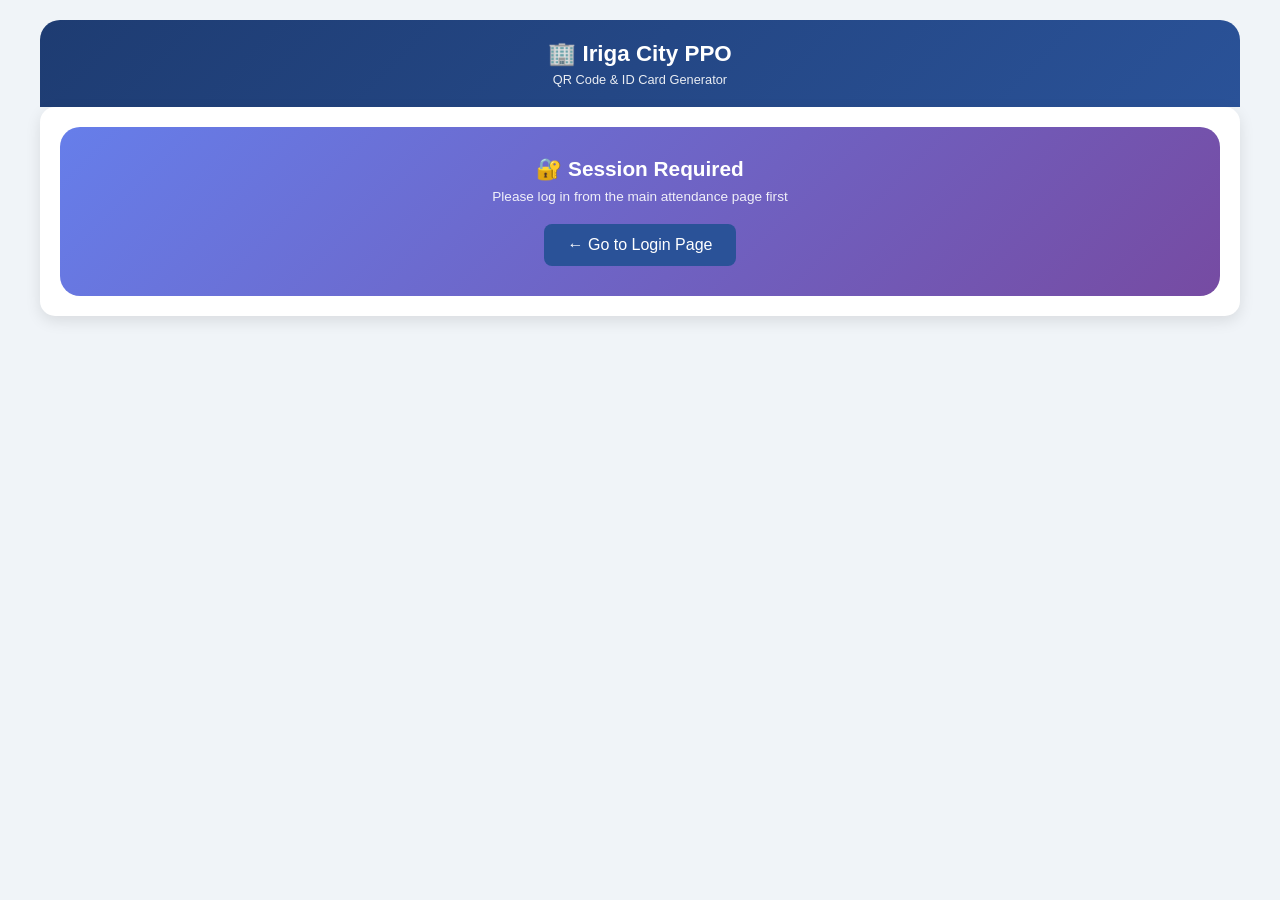
==== qr-generator.html @ 8c1c6035 "commit" ====
<!DOCTYPE html>
<html lang="en">
<head>
    <meta charset="UTF-8">
    <meta name="viewport" content="width=device-width, initial-scale=1.0, user-scalable=yes">
    <title>Iriga PPO - QR Code & ID Card System</title>
    <link rel="stylesheet" href="style.css">
    <script src="https://cdn.jsdelivr.net/npm/qrcode@1.5.1/build/qrcode.min.js"></script>
    <script src="https://cdn.jsdelivr.net/npm/xlsx@0.18.5/dist/xlsx.full.min.js"></script>
    <script src="https://cdn.jsdelivr.net/npm/html2canvas@1.4.1/dist/html2canvas.min.js"></script>
    <script src="https://cdn.jsdelivr.net/npm/jszip@3.10.1/dist/jszip.min.js"></script>
</head>
<body>
    <div class="container">
        <div class="header">
            <h1>🏢 Iriga City PPO</h1>
            <p>QR Code & ID Card Generator</p>
        </div>
        
        <!-- Session Expired / Not Logged In Message -->
        <div id="sessionExpired" class="card" style="text-align: center; display: none;">
            <div class="login-section" style="margin: 0;">
                <h2>🔐 Session Required</h2>
                <p>Please log in from the main attendance page first</p>
                <div style="margin-top: 20px;">
                    <a href="index.html" style="background: #2a5298; color: white; text-decoration: none; padding: 12px 24px; border-radius: 8px; display: inline-block;">← Go to Login Page</a>
                </div>
            </div>
        </div>
        
        <!-- Main Content (hidden until session verified) -->
        <div id="mainContent" style="display: none;">
            <!-- User Info Bar -->
            <div id="userInfoBar" class="user-info" style="display: flex; margin-bottom: 20px;">
                <div class="user-details">
                    <img id="userAvatar" class="user-avatar" src="" alt="Avatar">
                    <div class="user-text">
                        <div class="user-name" id="userNameDisplay"></div>
                        <div class="user-email" id="userEmailDisplay"></div>
                    </div>
                </div>
                <button id="logoutBtn" class="logout-btn">Sign Out</button>
            </div>
            
            <div class="card">
                <div class="info-badge">
                    ✅ <strong>Batch Import from Excel!</strong> Generate QR codes & ID cards.
                </div>
                <div class="import-section">
                    <h3>📊 Batch Import from Excel/Google Sheets</h3>
                    <div class="file-input">
                        <input type="file" id="excelFile" accept=".xlsx, .xls, .csv, .xlsm">
                        <button id="importBtn" class="btn-import">📥 Import & Generate</button>
                        <button id="downloadTemplateBtn" class="btn-download">📄 Download Template</button>
                    </div>
                    <a href="#" id="templateHelpLink" class="template-link">📋 View template format</a>
                    <div id="importStatus" class="status-message" style="display: none;"></div>
                    <div class="progress-bar" id="progressBar">
                        <div class="progress-fill" id="progressFill"></div>
                    </div>
                </div>
                
                <h2>Single QR Code Generation</h2>
                <form id="qrForm">
                    <div class="row">
                        <div class="form-group">
                            <label>PS ID (Docket Number) *</label>
                            <input type="text" id="pusId" placeholder="e.g., PS-2024-001" required>
                        </div>
                        <div class="form-group">
                            <label>Full Name *</label>
                            <input type="text" id="pusName" placeholder="Last Name, First Name MI" required>
                        </div>
                    </div>
                    <div class="row">
                        <div class="form-group">
                            <label>Gender *</label>
                            <select id="gender" required>
                                <option value="Male">Male</option>
                                <option value="Female" selected>Female</option>
                                <option value="LGBTQIA+">LGBTQIA+</option>
                            </select>
                        </div>
                        <div class="form-group">
                            <label>Age *</label>
                            <input type="number" id="age" placeholder="46" required>
                        </div>
                    </div>
                    <div class="row">
                        <div class="form-group">
                            <label>Offense Category *</label>
                            <select id="offenseCategory" required>
                                <option value="Drug Offense">Drug Offense</option>
                                <option value="Non-Drug Offense">Non-Drug Offense</option>
                            </select>
                        </div>
                        <div class="form-group">
                            <label>Criminal Case Number</label>
                            <input type="text" id="caseNumber" placeholder="e.g., RTC-2024-00123">
                        </div>
                    </div>
                    <div class="row">
                        <div class="form-group">
                            <label>Supervision Period</label>
                            <div class="row" style="gap: 10px;">
                                <input type="date" id="startDate" placeholder="Start MM-DD-YYYY">
                                <input type="date" id="endDate" placeholder="End MM-DD-YYYY">
                            </div>
                        </div>
                        <div class="form-group">
                            <label>Address</label>
                            <input type="text" id="address" placeholder="Complete residential address">
                        </div>
                    </div>
                    <div class="row">
                        <div class="form-group">
                            <label>Supervising Officer</label>
                            <input type="text" id="officer" placeholder="SSPO JANET B. PAVIA">
                        </div>
                        <div class="form-group">
                            <label>Cluster/Area</label>
                            <input type="text" id="cluster" placeholder="IRIGA">
                        </div>
                    </div>
                    <div class="btn-group">
                        <button type="submit" id="generateQrBtn">🔲 Generate QR Code</button>
                        <button type="button" onclick="clearForm()">🗑️ Clear</button>
                    </div>
                </form>
            </div>
            
            <!-- COLLAPSIBLE SAVED PERSONS SECTION -->
            <div class="card collapsible-section">
                <div class="collapsible-header" id="savedPersonsHeader">
                    <h3>📋 Saved Persons</h3>
                    <span class="collapsible-icon" id="collapsibleIcon">▼</span>
                </div>
                <div class="collapsible-content" id="savedPersonsContent">
                    <div id="pusList" class="batch-list">
                        <p>No records yet. Generate QR codes to add persons.</p>
                    </div>
                    <div class="btn-group">
                        <button onclick="exportAllPUS()" class="btn-batch">📤 Export All Data</button>
                        <button onclick="clearAllPUS()" class="btn-download">🗑️ Clear All</button>
                    </div>
                </div>
            </div>
            
            <div class="nav-link">
                <a href="index.html">📱 Go to Attendance Scanner</a>
            </div>
        </div>
    </div>
    
    <!-- BATCH MODAL POPUP -->
    <div id="batchModal" class="batch-modal">
        <div class="batch-modal-content">
            <div class="batch-modal-header">
                <h3>📦 Batch Generated QR Codes</h3>
                <span class="batch-modal-close" id="batchModalClose">&times;</span>
            </div>
            <div class="batch-modal-body">
                <div class="batch-modal-actions" style="display: flex; gap: 8px; flex-wrap: wrap; justify-content: center; margin-bottom: 15px;">
                    <button id="massDownloadQrsBtnModal" class="btn-mass" style="padding: 6px 12px; font-size: 12px; margin: 0;">📦 QR ZIP</button>
                    <button id="massDownloadCardsBtnModal" class="btn-mass" style="padding: 6px 12px; font-size: 12px; margin: 0;">🆔 Cards ZIP</button>
                    <button id="massPrintCardsBtnModal" class="btn-mass" style="padding: 6px 12px; font-size: 12px; margin: 0;">🖨️ Print All</button>
                </div>
                <div id="massProgressModal" class="mass-progress" style="display: none;">
                    <div class="progress-bar" style="display: block;">
                        <div class="progress-fill" id="massProgressFillModal"></div>
                    </div>
                    <div id="massStatusModal" class="status-message status-info" style="display: block;"></div>
                </div>
                <div id="batchListModal" class="batch-list-modal"></div>
            </div>
            <div class="batch-modal-footer" style="padding: 10px 15px; gap: 8px;">
                <button id="clearBatchBtnModal" class="btn-download" style="padding: 6px 12px; font-size: 12px; margin: 0;">🗑️ Clear</button>
                <button id="closeBatchModalBtn" class="btn-mass" style="padding: 6px 12px; font-size: 12px; margin: 0;">Close</button>
            </div>
        </div>
    </div>
    
    <!-- MODAL POPUP FOR SINGLE QR CODE -->
    <div id="qrModal" class="modal">
        <div class="modal-content">
            <div class="modal-header">
                <h2>📱 QR Code Generated</h2>
                <span class="modal-close">&times;</span>
            </div>
            <div class="modal-body">
                <div id="modalQrcode" class="modal-qrcode"></div>
                <div id="modalClientInfo" class="modal-client-info"></div>
            </div>
            <div class="modal-footer">
                <button id="modalDownloadQrBtn" class="btn-import">📥 Download QR</button>
                <button id="modalDownloadCardBtn" class="btn-download">🆔 ID Card</button>
                <button id="modalPrintBtn" class="btn-batch">🖨️ Print</button>
                <button id="modalCloseBtn" class="btn-mass">Close</button>
            </div>
        </div>
    </div>
    
    <div id="idCardContainer" class="id-card-template"></div>
    
    <script src="qr-generator.js"></script>
    
    <script>
        // Toggle functionality for collapsible section
        const savedPersonsHeader = document.getElementById('savedPersonsHeader');
        const savedPersonsContent = document.getElementById('savedPersonsContent');
        const collapsibleIcon = document.getElementById('collapsibleIcon');
        
        savedPersonsHeader.addEventListener('click', function() {
            savedPersonsContent.classList.toggle('show');
            collapsibleIcon.classList.toggle('open');
        });
        
        // Batch Modal functionality
        const batchModal = document.getElementById('batchModal');
        const batchModalClose = document.getElementById('batchModalClose');
        const closeBatchModalBtn = document.getElementById('closeBatchModalBtn');
        
        function openBatchModal() {
            batchModal.style.display = 'block';
            document.body.style.overflow = 'hidden';
        }
        
        function closeBatchModal() {
            batchModal.style.display = 'none';
            document.body.style.overflow = '';
        }
        
        batchModalClose.addEventListener('click', closeBatchModal);
        closeBatchModalBtn.addEventListener('click', closeBatchModal);
        
        window.addEventListener('click', function(event) {
            if (event.target === batchModal) {
                closeBatchModal();
            }
        });
        
        // Expose functions for qr-generator.js
        window.openBatchModal = openBatchModal;
        window.closeBatchModal = closeBatchModal;
    </script>
</body>
</html>
---- style.css ----
/* ============================================
   IRIGA PPO - SHARED STYLES
   For both Attendance System and QR Generator
   ============================================ */

   * {
    margin: 0;
    padding: 0;
    box-sizing: border-box;
}

body {
    background: #f0f4f8;
    font-family: 'Segoe UI', Tahoma, Geneva, Verdana, sans-serif;
    padding: 20px;
    min-height: 100vh;
}

.container {
    max-width: 1200px;
    margin: 0 auto;
}

/* ============================================
   HEADER STYLES
   ============================================ */

.header {
    background: linear-gradient(135deg, #1e3c72 0%, #2a5298 100%);
    color: white;
    padding: 20px;
    border-radius: 20px 20px 0 0;
    text-align: center;
}

.header h1 {
    font-size: 1.4rem;
    margin-bottom: 5px;
}

.header p {
    font-size: 0.8rem;
    opacity: 0.9;
}

/* ============================================
   CARD STYLES
   ============================================ */

.card {
    background: white;
    border-radius: 15px;
    padding: 20px;
    margin-bottom: 20px;
    box-shadow: 0 5px 15px rgba(0,0,0,0.1);
}

.form-card {
    background: white;
    padding: 25px;
    border-radius: 0 0 20px 20px;
    box-shadow: 0 5px 15px rgba(0,0,0,0.1);
}

/* ============================================
   FORM STYLES
   ============================================ */

.form-group {
    margin-bottom: 15px;
}

label {
    display: block;
    font-weight: 600;
    margin-bottom: 5px;
    color: #2c3e50;
    font-size: 0.85rem;
}

input, select, textarea {
    width: 100%;
    padding: 10px 12px;
    border: 2px solid #e0e0e0;
    border-radius: 8px;
    font-size: 14px;
    transition: border-color 0.2s;
}

input:focus, select:focus, textarea:focus {
    outline: none;
    border-color: #2a5298;
}

textarea {
    resize: vertical;
    min-height: 70px;
    font-family: inherit;
}

.row {
    display: grid;
    grid-template-columns: 1fr 1fr;
    gap: 15px;
}

/* ============================================
   BUTTON STYLES
   ============================================ */

button {
    background: #2a5298;
    color: white;
    border: none;
    padding: 10px 20px;
    border-radius: 8px;
    cursor: pointer;
    font-size: 14px;
    font-weight: 600;
    margin-right: 8px;
    margin-top: 8px;
    transition: all 0.2s;
}

button:hover {
    background: #1e3c72;
    transform: scale(1.02);
}

button:disabled {
    background: #95a5a6;
    cursor: not-allowed;
    transform: none;
}

.btn-import {
    background: #28a745;
}

.btn-import:hover {
    background: #218838;
}

.btn-batch {
    background: #17a2b8;
}

.btn-batch:hover {
    background: #138496;
}

.btn-download {
    background: #6c757d;
}

.btn-download:hover {
    background: #5a6268;
}

.btn-mass {
    background: #fd7e14;
}

.btn-mass:hover {
    background: #e96a0a;
}

.btn-small {
    background: #27ae60;
    padding: 5px 10px;
    font-size: 11px;
    margin-top: 0;
}

/* Compact buttons for modal */
.btn-modal-compact {
    background: #17a2b8;
    color: white;
    border: none;
    padding: 5px 10px;
    border-radius: 6px;
    cursor: pointer;
    font-size: 11px;
    font-weight: 500;
    margin: 0;
    transition: all 0.2s;
}

.btn-modal-compact:hover {
    background: #138496;
    transform: scale(1.02);
}

.btn-modal-danger {
    background: #dc3545;
    padding: 5px 10px;
    font-size: 11px;
}

.btn-modal-danger:hover {
    background: #c82333;
}

.btn-modal-primary {
    background: #2a5298;
    padding: 5px 10px;
    font-size: 11px;
}

.btn-modal-primary:hover {
    background: #1e3c72;
}

.submit-btn {
    background: #2a5298;
    color: white;
    border: none;
    padding: 12px 20px;
    border-radius: 12px;
    font-size: 1rem;
    font-weight: 600;
    cursor: pointer;
    width: 100%;
    transition: all 0.2s;
    margin-top: 10px;
}

.submit-btn:hover:not(:disabled) {
    background: #1e3c72;
    transform: translateY(-1px);
}

.btn-group {
    display: flex;
    gap: 8px;
    flex-wrap: wrap;
    justify-content: center;
    margin-top: 12px;
}

/* ============================================
   LOGIN SECTION
   ============================================ */

.login-section {
    background: linear-gradient(135deg, #667eea 0%, #764ba2 100%);
    padding: 30px 20px;
    border-radius: 20px;
    text-align: center;
    color: white;
    margin-bottom: 20px;
}

.login-section h2 {
    font-size: 1.3rem;
    margin-bottom: 8px;
}

.login-section p {
    margin-bottom: 15px;
    opacity: 0.9;
    font-size: 0.85rem;
}

.g_id_signin {
    display: flex;
    justify-content: center;
    margin: 15px 0;
}

/* ============================================
   USER INFO
   ============================================ */

.user-info {
    background: #e3f2fd;
    padding: 12px 15px;
    border-radius: 12px;
    margin-bottom: 20px;
    display: none;
    align-items: center;
    justify-content: space-between;
    flex-wrap: wrap;
    gap: 10px;
}

.user-details {
    display: flex;
    align-items: center;
    gap: 10px;
    flex-wrap: wrap;
}

.user-avatar {
    width: 40px;
    height: 40px;
    border-radius: 50%;
    object-fit: cover;
}

.user-text {
    line-height: 1.3;
}

.user-name {
    font-weight: 600;
    color: #1e3c72;
    font-size: 0.9rem;
}

.user-email {
    font-size: 0.7rem;
    color: #5a6e7c;
}

.logout-btn {
    background: #dc3545;
    color: white;
    border: none;
    padding: 6px 15px;
    border-radius: 20px;
    cursor: pointer;
    font-size: 0.8rem;
    font-weight: 500;
    transition: all 0.2s;
}

.logout-btn:hover {
    background: #c82333;
    transform: scale(1.02);
}

/* ============================================
   SCANNER SECTION
   ============================================ */

.scanner-area {
    background: linear-gradient(135deg, #667eea 0%, #764ba2 100%);
    border-radius: 15px;
    padding: 25px 20px;
    text-align: center;
    cursor: pointer;
    color: white;
    margin-bottom: 20px;
    transition: transform 0.2s, box-shadow 0.2s;
}

.scanner-area:hover {
    transform: scale(1.01);
    box-shadow: 0 5px 15px rgba(0,0,0,0.15);
}

.scanner-icon {
    font-size: 45px;
    margin-bottom: 8px;
}

.scanner-area h3 {
    font-size: 1.2rem;
    margin-bottom: 5px;
}

.scanner-area p {
    font-size: 0.8rem;
    opacity: 0.9;
}

/* ============================================
   SCANNER MODAL
   ============================================ */

.scanner-modal {
    display: none;
    position: fixed;
    top: 0;
    left: 0;
    width: 100%;
    height: 100%;
    background: black;
    z-index: 1000;
}

#scannerVideo {
    width: 100%;
    height: 100%;
    object-fit: cover;
}

.close-scanner {
    position: absolute;
    top: 20px;
    right: 20px;
    background: #dc3545;
    color: white;
    padding: 8px 16px;
    border: none;
    border-radius: 25px;
    z-index: 1001;
    cursor: pointer;
    font-weight: 600;
    width: auto;
}

/* ============================================
   PUS INFO CARD
   ============================================ */

.pus-info-card {
    background: #e3f2fd;
    border-radius: 12px;
    padding: 15px;
    margin: 15px 0;
}

.pus-info-card h3 {
    color: #1e3c72;
    margin-bottom: 10px;
    font-size: 1rem;
    border-left: 3px solid #2a5298;
    padding-left: 10px;
}

.info-row {
    display: flex;
    padding: 8px 0;
    border-bottom: 1px solid #cfe3f5;
    font-size: 0.8rem;
}

.info-row:last-child {
    border-bottom: none;
}

.info-label {
    font-weight: 700;
    width: 110px;
    color: #1e3c72;
}

.info-value {
    flex: 1;
    color: #2c3e50;
    word-break: break-word;
}

/* ============================================
   MESSAGES
   ============================================ */

.message {
    padding: 10px 15px;
    border-radius: 10px;
    margin-top: 15px;
    text-align: center;
    font-size: 0.8rem;
}

.message-success {
    background: #d4edda;
    color: #155724;
    border-left: 4px solid #28a745;
}

.message-error {
    background: #f8d7da;
    color: #721c24;
    border-left: 4px solid #dc3545;
}

.message-info {
    background: #d1ecf1;
    color: #0c5460;
    border-left: 4px solid #17a2b8;
}

/* ============================================
   CONFIG SECTION
   ============================================ */

.config-section {
    background: #fff3cd;
    padding: 12px;
    border-radius: 10px;
    margin-bottom: 15px;
    display: none;
    border-left: 4px solid #ffc107;
}

.config-section label {
    font-size: 0.75rem;
    margin-bottom: 5px;
}

.config-section input {
    width: 100%;
    padding: 8px;
    font-size: 0.7rem;
    font-family: monospace;
    border: 1px solid #ddd;
    border-radius: 8px;
    margin: 8px 0;
}

/* ============================================
   IMPORT SECTION (QR GENERATOR)
   ============================================ */

.import-section {
    background: #e8f5e9;
    border-radius: 10px;
    padding: 15px;
    margin-bottom: 20px;
    border-left: 4px solid #28a745;
}

.import-section h3 {
    color: #2e7d32;
    margin-bottom: 10px;
    font-size: 1rem;
}

.file-input {
    display: flex;
    gap: 10px;
    flex-wrap: wrap;
    align-items: center;
}

.file-input input {
    flex: 1;
    padding: 8px;
}

.progress-bar {
    width: 100%;
    height: 15px;
    background: #e0e0e0;
    border-radius: 10px;
    overflow: hidden;
    margin: 10px 0;
    display: none;
}

.progress-fill {
    height: 100%;
    background: #28a745;
    width: 0%;
    transition: width 0.3s;
}

/* ============================================
   BATCH LIST STYLES - COMPACT
   ============================================ */

.batch-list {
    margin-top: 15px;
    max-height: 350px;
    overflow-y: auto;
}

.batch-item {
    background: #f8f9fa;
    padding: 10px 12px;
    margin-bottom: 8px;
    border-radius: 8px;
    display: flex;
    justify-content: space-between;
    align-items: center;
    border-left: 3px solid #2a5298;
    transition: all 0.2s;
}

.batch-item:hover {
    background: #e9ecef;
    transform: translateX(3px);
}

.batch-info {
    flex: 1;
}

.batch-name {
    font-weight: 600;
    color: #2c3e50;
    font-size: 0.85rem;
}

.batch-details {
    font-size: 0.7rem;
    color: #7f8c8d;
    margin-top: 3px;
}

.batch-actions {
    display: flex;
    gap: 6px;
    flex-wrap: wrap;
}

.mass-actions {
    background: #f8f9fa;
    border-radius: 10px;
    padding: 12px;
    margin-bottom: 15px;
    border: 1px solid #dee2e6;
}

.mass-actions h4 {
    margin-bottom: 10px;
    color: #2c3e50;
    font-size: 0.9rem;
}

.mass-progress {
    margin-top: 10px;
    display: none;
}

/* ============================================
   INFO BADGE
   ============================================ */

.info-badge {
    background: #d1ecf1;
    color: #0c5460;
    padding: 10px;
    border-radius: 8px;
    margin-bottom: 15px;
    font-size: 13px;
    border-left: 4px solid #0c5460;
}

.status-message {
    margin-top: 10px;
    padding: 8px;
    border-radius: 8px;
    font-size: 12px;
}

.status-success {
    background: #d4edda;
    color: #155724;
}

.status-error {
    background: #f8d7da;
    color: #721c24;
}

.status-info {
    background: #d1ecf1;
    color: #0c5460;
}

.template-link {
    display: inline-block;
    margin-top: 8px;
    color: #28a745;
    text-decoration: none;
    font-size: 12px;
}

.template-link:hover {
    text-decoration: underline;
}

/* ============================================
   QR CONTAINER STYLES
   ============================================ */

.qr-container {
    text-align: center;
    padding: 20px;
    background: #f8f9fa;
    border-radius: 10px;
    margin-top: 15px;
    border: 2px solid #e0e0e0;
    display: none;
}

#qrcode {
    display: flex;
    justify-content: center;
    margin: 15px 0;
    background: white;
    padding: 15px;
    border-radius: 10px;
    min-height: 280px;
    align-items: center;
}

#qrcode canvas, #qrcode img {
    max-width: 250px;
    height: auto;
    box-shadow: 0 2px 10px rgba(0,0,0,0.1);
}

/* ============================================
   FIXED MODAL STYLES - NO SCROLLBAR
   ============================================ */

.modal {
    display: none;
    position: fixed;
    z-index: 1000;
    left: 0;
    top: 0;
    width: 100%;
    height: 100%;
    background-color: rgba(0,0,0,0.7);
    animation: fadeIn 0.3s ease;
}

@keyframes fadeIn {
    from { opacity: 0; }
    to { opacity: 1; }
}

.modal-content {
    background-color: white;
    margin: 5% auto;
    border-radius: 15px;
    width: 90%;
    max-width: 420px;
    box-shadow: 0 5px 25px rgba(0,0,0,0.3);
    animation: slideIn 0.3s ease;
    position: relative;
    overflow: hidden;
}

@keyframes slideIn {
    from { transform: translateY(-50px); opacity: 0; }
    to { transform: translateY(0); opacity: 1; }
}

.modal-header {
    padding: 10px 15px;
    background: linear-gradient(135deg, #1e3c72 0%, #2a5298 100%);
    color: white;
    border-radius: 15px 15px 0 0;
    display: flex;
    justify-content: space-between;
    align-items: center;
}

.modal-header h2 {
    font-size: 1rem;
    margin: 0;
}

.modal-close, .modal-close-idcard {
    font-size: 24px;
    font-weight: bold;
    cursor: pointer;
    transition: 0.2s;
    line-height: 1;
}

.modal-close:hover, .modal-close-idcard:hover {
    color: #ff9800;
    transform: scale(1.1);
}

.modal-body {
    padding: 12px;
    text-align: center;
    overflow: visible;
}

.modal-qrcode {
    display: flex;
    justify-content: center;
    margin-bottom: 8px;
    background: white;
    padding: 6px;
    border-radius: 10px;
}

.modal-qrcode canvas {
    width: 160px !important;
    height: 160px !important;
    max-width: 100%;
    border: 2px solid #ddd;
    border-radius: 10px;
    padding: 5px;
    background: white;
    box-shadow: 0 2px 8px rgba(0,0,0,0.1);
}

.modal-client-info {
    text-align: left;
    background: #f8f9fa;
    padding: 8px 10px;
    border-radius: 8px;
    margin-top: 6px;
    font-size: 11px;
    max-height: none;
    overflow: visible;
}

.modal-client-info p {
    margin: 3px 0;
    word-break: break-word;
}

.modal-client-info strong {
    color: #1e3c72;
}

.modal-footer {
    padding: 10px 12px;
    display: flex;
    gap: 6px;
    flex-wrap: wrap;
    justify-content: center;
    border-top: 1px solid #eee;
    background: #f8f9fa;
    border-radius: 0 0 15px 15px;
}

.modal-footer button {
    margin: 0;
    font-size: 11px;
    padding: 6px 10px;
}

/* ============================================
   BATCH MODAL STYLES - COMPACT
   ============================================ */

.batch-modal {
    display: none;
    position: fixed;
    z-index: 1001;
    left: 0;
    top: 0;
    width: 100%;
    height: 100%;
    background-color: rgba(0,0,0,0.7);
    animation: fadeIn 0.3s ease;
}

.batch-modal-content {
    background-color: white;
    margin: 3% auto;
    border-radius: 15px;
    width: 90%;
    max-width: 700px;
    max-height: 90vh;
    box-shadow: 0 5px 30px rgba(0,0,0,0.3);
    display: flex;
    flex-direction: column;
    overflow: hidden;
}

.batch-modal-header {
    padding: 12px 20px;
    background: linear-gradient(135deg, #1e3c72 0%, #2a5298 100%);
    color: white;
    border-radius: 15px 15px 0 0;
    display: flex;
    justify-content: space-between;
    align-items: center;
}

.batch-modal-header h3 {
    margin: 0;
    font-size: 1.1rem;
}

.batch-modal-close {
    font-size: 28px;
    font-weight: bold;
    cursor: pointer;
    transition: 0.2s;
}

.batch-modal-close:hover {
    color: #ff9800;
    transform: scale(1.1);
}

.batch-modal-body {
    padding: 15px;
    overflow-y: auto;
    flex: 1;
}

/* Compact mass action buttons in modal */
.batch-modal-actions {
    background: #f8f9fa;
    border-radius: 10px;
    padding: 10px;
    margin-bottom: 15px;
    border: 1px solid #dee2e6;
    display: flex;
    gap: 8px;
    flex-wrap: wrap;
    justify-content: center;
}

.batch-modal-actions button {
    margin: 0;
    padding: 6px 12px;
    font-size: 12px;
}

.batch-list-modal {
    max-height: 380px;
    overflow-y: auto;
}

.batch-item-modal {
    background: #f8f9fa;
    padding: 8px 10px;
    margin-bottom: 6px;
    border-radius: 6px;
    display: flex;
    justify-content: space-between;
    align-items: center;
    border-left: 3px solid #2a5298;
}

.batch-info-modal {
    flex: 1;
}

.batch-name-modal {
    font-weight: 600;
    color: #2c3e50;
    font-size: 0.8rem;
}

.batch-details-modal {
    font-size: 0.65rem;
    color: #7f8c8d;
    margin-top: 2px;
}

.batch-actions-modal {
    display: flex;
    gap: 5px;
    flex-wrap: wrap;
}

.batch-actions-modal button {
    margin: 0;
    padding: 3px 8px;
    font-size: 10px;
}

.batch-modal-footer {
    padding: 10px 15px;
    display: flex;
    gap: 8px;
    flex-wrap: wrap;
    justify-content: center;
    border-top: 1px solid #eee;
    background: #f8f9fa;
}

.batch-modal-footer button {
    margin: 0;
    padding: 6px 12px;
    font-size: 12px;
}

/* ============================================
   COLLAPSIBLE SECTION
   ============================================ */

.collapsible-section {
    margin-top: 20px;
}

.collapsible-header {
    background: #f8f9fa;
    padding: 12px 15px;
    border-radius: 10px;
    cursor: pointer;
    display: flex;
    justify-content: space-between;
    align-items: center;
    border: 1px solid #e0e0e0;
    transition: all 0.2s;
}

.collapsible-header:hover {
    background: #e9ecef;
}

.collapsible-header h3 {
    margin: 0;
    font-size: 1rem;
    color: #2c3e50;
}

.collapsible-icon {
    font-size: 1.2rem;
    transition: transform 0.2s;
}

.collapsible-icon.open {
    transform: rotate(180deg);
}

.collapsible-content {
    display: none;
    margin-top: 10px;
}

.collapsible-content.show {
    display: block;
}

/* ============================================
   ADMIN LINK
   ============================================ */

.admin-link {
    text-align: center;
    margin-top: 20px;
    font-size: 0.7rem;
    border-top: 1px solid #e2e8f0;
    padding-top: 15px;
}

.admin-link a {
    color: #6c757d;
    text-decoration: none;
    margin: 0 8px;
}

.admin-link a:hover {
    color: #2a5298;
    text-decoration: underline;
}

.nav-link {
    text-align: center;
    margin-top: 20px;
    padding: 15px;
    border-top: 1px solid rgba(255,255,255,0.3);
    border-bottom: 1px solid rgba(255,255,255,0.3);
}

.nav-link a {
    background: #2a5298;
    color: white;
    text-decoration: none;
    padding: 10px 20px;
    border-radius: 30px;
    display: inline-block;
    font-size: 0.9rem;
    font-weight: 600;
    border: 1px solid rgba(255,255,255,0.5);
}

.nav-link a:hover {
    background: #1e3c72;
    transform: scale(1.02);
}

.authorized-only {
    display: none;
}

/* ============================================
   ID CARD TEMPLATE (Hidden)
   ============================================ */

.id-card-template {
    position: absolute;
    left: -9999px;
    top: 0;
    width: 337px;
    height: 212px;
    background: white;
    border-radius: 12px;
    overflow: hidden;
    font-family: 'Segoe UI', Arial, sans-serif;
}

/* ============================================
   PRINT LAYOUT
   ============================================ */

.print-layout {
    display: none;
}

.print-id-grid {
    display: grid;
    grid-template-columns: repeat(2, 337px);
    justify-content: center;
    gap: 20px 35px;
    margin: 0 auto;
    width: fit-content;
}

.print-card-item {
    width: 337px;
    height: 212px;
    page-break-inside: avoid;
    break-inside: avoid;
}

.print-page {
    page-break-after: always;
    break-after: page;
    margin-bottom: 0;
}

.print-page:last-child {
    page-break-after: auto;
    break-after: auto;
}

/* ============================================
   PRINT HIDE ALL UI
   ============================================ */

@media print {
    body {
        background: white;
        padding: 0;
        margin: 0;
    }
    .no-print, button, .btn-group, .mass-actions, .import-section,
    .card:first-of-type .btn-group, .batch-actions, .btn-small,
    #batchCard .btn-group, .mass-progress, .nav-link, .header,
    .info-badge, .card:first-of-type h2, .card:first-of-type form,
    #batchCard h2, .mass-actions h4, .card:last-of-type h2,
    .card:last-of-type .btn-group, #pusList, #batchList,
    .container > .card:first-of-type > .import-section,
    .container > .card:first-of-type > .row,
    .container > .card:first-of-type > form, button[onclick],
    .file-input, #excelFile, #importBtn, #downloadTemplateBtn,
    #templateHelpLink, #importStatus, .progress-bar, #batchCard .batch-list,
    .modal, .admin-link, .scanner-area, .login-section, .user-info,
    .config-section, .batch-modal {
        display: none !important;
    }
    #batchCard {
        display: block !important;
        background: white;
        padding: 0;
        margin: 0;
        box-shadow: none;
    }
    .print-layout {
        display: block !important;
    }
    .print-id-grid {
        gap: 20px 30px;
    }
    .print-page {
        page-break-after: always;
        break-after: page;
    }
    .print-page:last-child {
        page-break-after: auto;
    }
    @page {
        size: portrait;
        margin: 0.4in;
    }
}

/* ============================================
   RESPONSIVE DESIGN
   ============================================ */

@media (max-width: 768px) {
    .row {
        grid-template-columns: 1fr;
        gap: 12px;
    }
    .batch-item {
        flex-direction: column;
        text-align: center;
    }
    .batch-actions {
        justify-content: center;
        margin-top: 8px;
    }
    .card, .form-card {
        padding: 15px;
    }
    .modal-content {
        width: 95%;
        margin: 10% auto;
        max-width: 380px;
    }
    .modal-footer button {
        width: auto;
        margin: 4px;
    }
    .modal-qrcode canvas {
        width: 140px !important;
        height: 140px !important;
    }
    .batch-modal-content {
        width: 95%;
        margin: 5% auto;
        max-height: 85vh;
    }
    .batch-modal-actions {
        flex-direction: column;
        align-items: stretch;
    }
    .batch-modal-actions button {
        width: 100%;
    }
    .batch-item-modal {
        flex-direction: column;
        text-align: center;
    }
    .batch-actions-modal {
        margin-top: 6px;
        justify-content: center;
    }
}

@media (max-width: 550px) {
    body {
        padding: 10px;
    }
    .info-label {
        width: 90px;
    }
    .user-details {
        width: 100%;
        justify-content: center;
    }
    .user-info {
        justify-content: center;
        text-align: center;
    }
    .scanner-area {
        padding: 20px 15px;
    }
    .modal-header h2 {
        font-size: 0.9rem;
    }
    .modal-body {
        padding: 10px;
    }
    .modal-qrcode canvas {
        width: 120px !important;
        height: 120px !important;
    }
    .modal-client-info p {
        font-size: 9px;
        margin: 2px 0;
    }
    .modal-footer button {
        font-size: 9px;
        padding: 5px 8px;
    }
    .batch-item-modal {
        flex-direction: column;
        text-align: center;
    }
    .batch-actions-modal {
        margin-top: 6px;
        justify-content: center;
    }
    .batch-name-modal {
        font-size: 0.75rem;
    }
    .batch-details-modal {
        font-size: 0.6rem;
    }
}

@media (max-width: 380px) {
    .modal-qrcode canvas {
        width: 100px !important;
        height: 100px !important;
    }
}
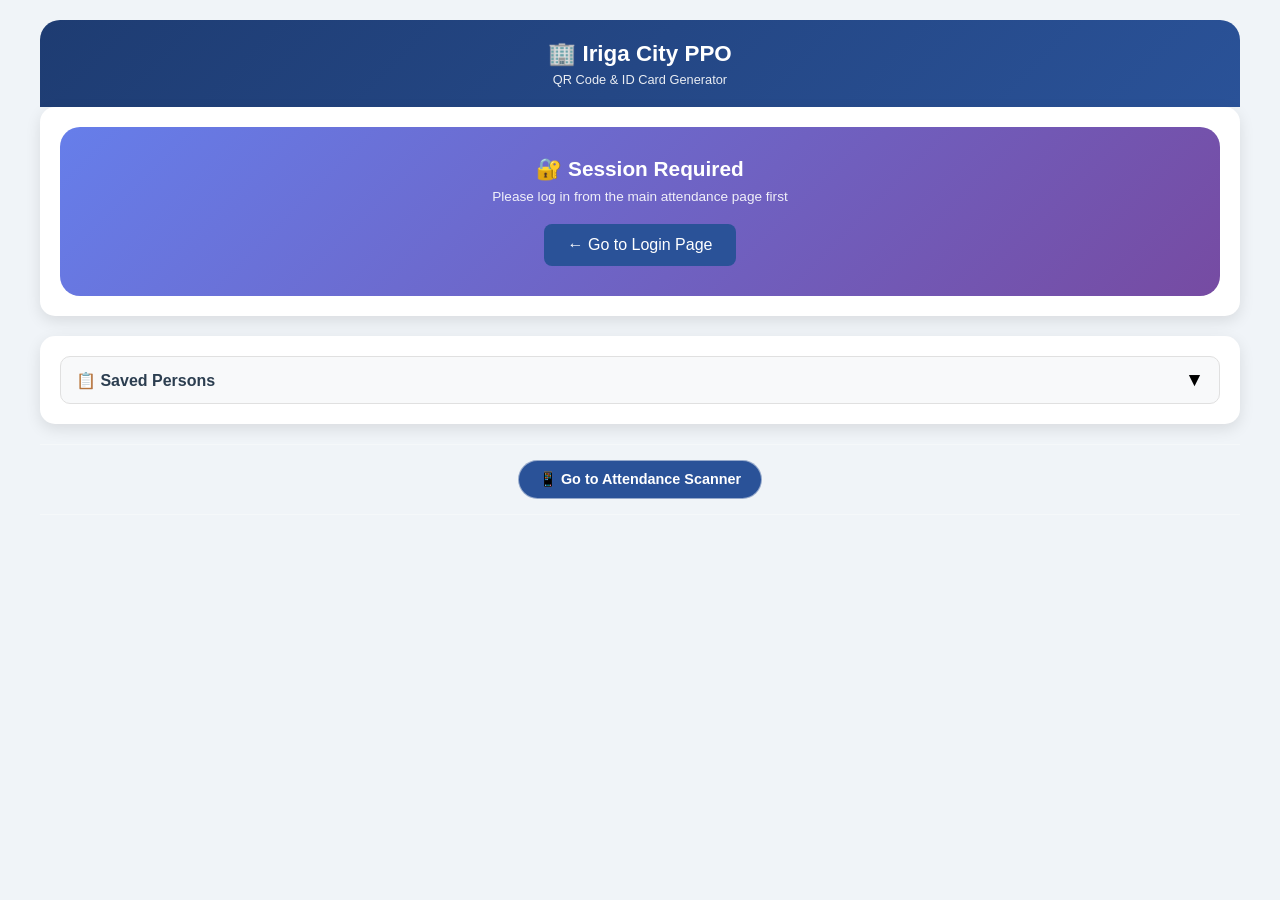
==== commit 5d0224f1: "commit" ====
--- a/qr-generator.html
+++ b/qr-generator.html
@@ -76,8 +76,8 @@
                         <div class="form-group">
                             <label>Gender *</label>
                             <select id="gender" required>
-                                <option value="Male">Male</option>
-                                <option value="Female" selected>Female</option>
+                                <option value="Male" selected>Male</option>
+                                <option value="Female">Female</option>
                                 <option value="LGBTQIA+">LGBTQIA+</option>
                             </select>
                         </div>
@@ -103,10 +103,17 @@
                         <div class="form-group">
                             <label>Supervision Period</label>
                             <div class="row" style="gap: 10px;">
-                                <input type="date" id="startDate" placeholder="Start MM-DD-YYYY">
-                                <input type="date" id="endDate" placeholder="End MM-DD-YYYY">
+                                <div>
+                                    <label style="font-size: 12px;">Start Date</label>
+                                    <input type="date" id="startDate">
+                                </div>
+                                <div>
+                                    <label style="font-size: 12px;">End Date</label>
+                                    <input type="date" id="endDate">
+                                </div>
                             </div>
                         </div>
+                    </div>
                         <div class="form-group">
                             <label>Address</label>
                             <input type="text" id="address" placeholder="Complete residential address">
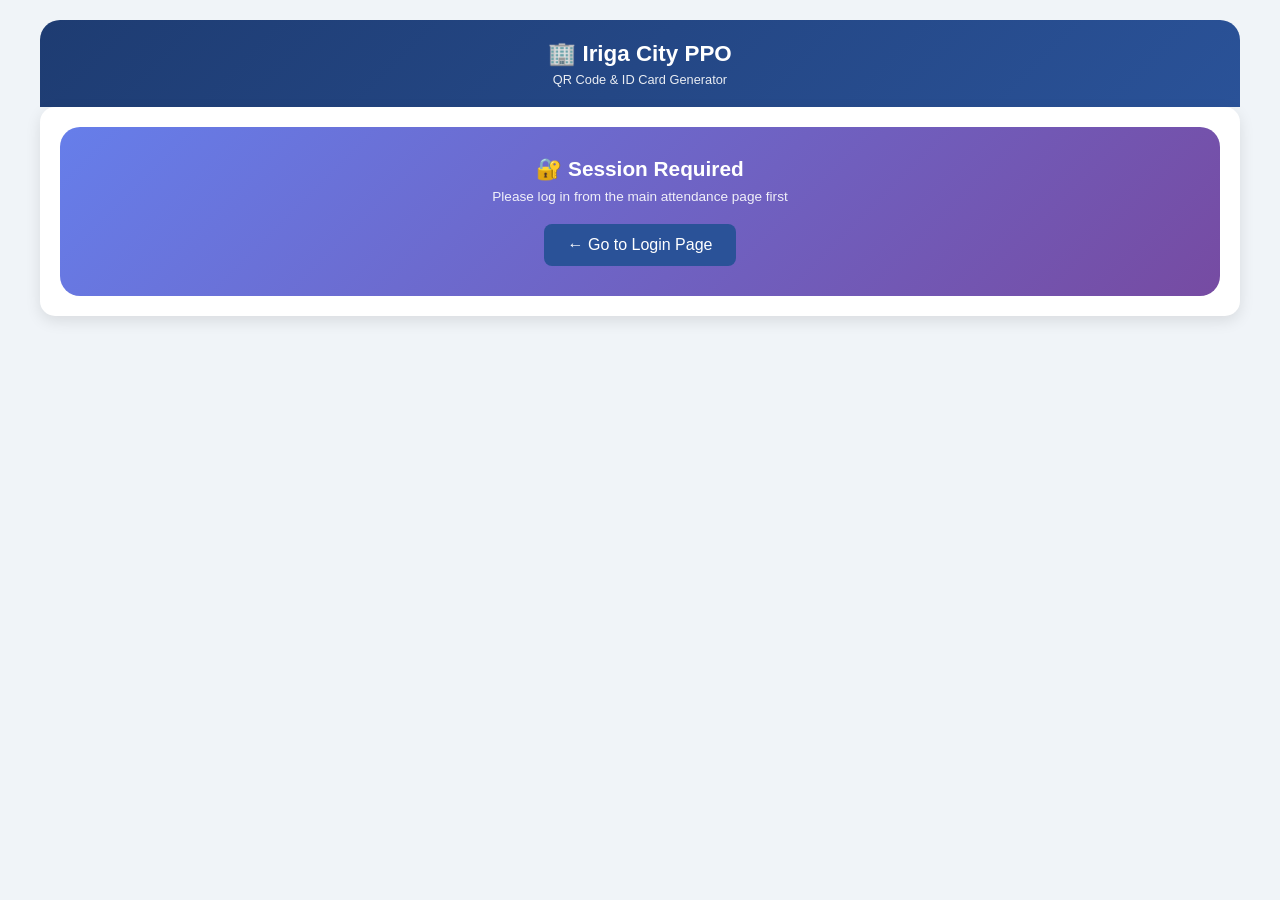
==== commit f7088650: "commit" ====
--- a/qr-generator.html
+++ b/qr-generator.html
@@ -103,17 +103,12 @@
                         <div class="form-group">
                             <label>Supervision Period</label>
                             <div class="row" style="gap: 10px;">
-                                <div>
-                                    <label style="font-size: 12px;">Start Date</label>
-                                    <input type="date" id="startDate">
-                                </div>
-                                <div>
-                                    <label style="font-size: 12px;">End Date</label>
-                                    <input type="date" id="endDate">
-                                </div>
+                                <label style="font-size: 12px;">Start Date</label>
+                                <input type="date" id="startDate" >
+                                <label style="font-size: 12px;">Start Date</label>
+                                <input type="date" id="endDate">
                             </div>
                         </div>
-                    </div>
                         <div class="form-group">
                             <label>Address</label>
                             <input type="text" id="address" placeholder="Complete residential address">
